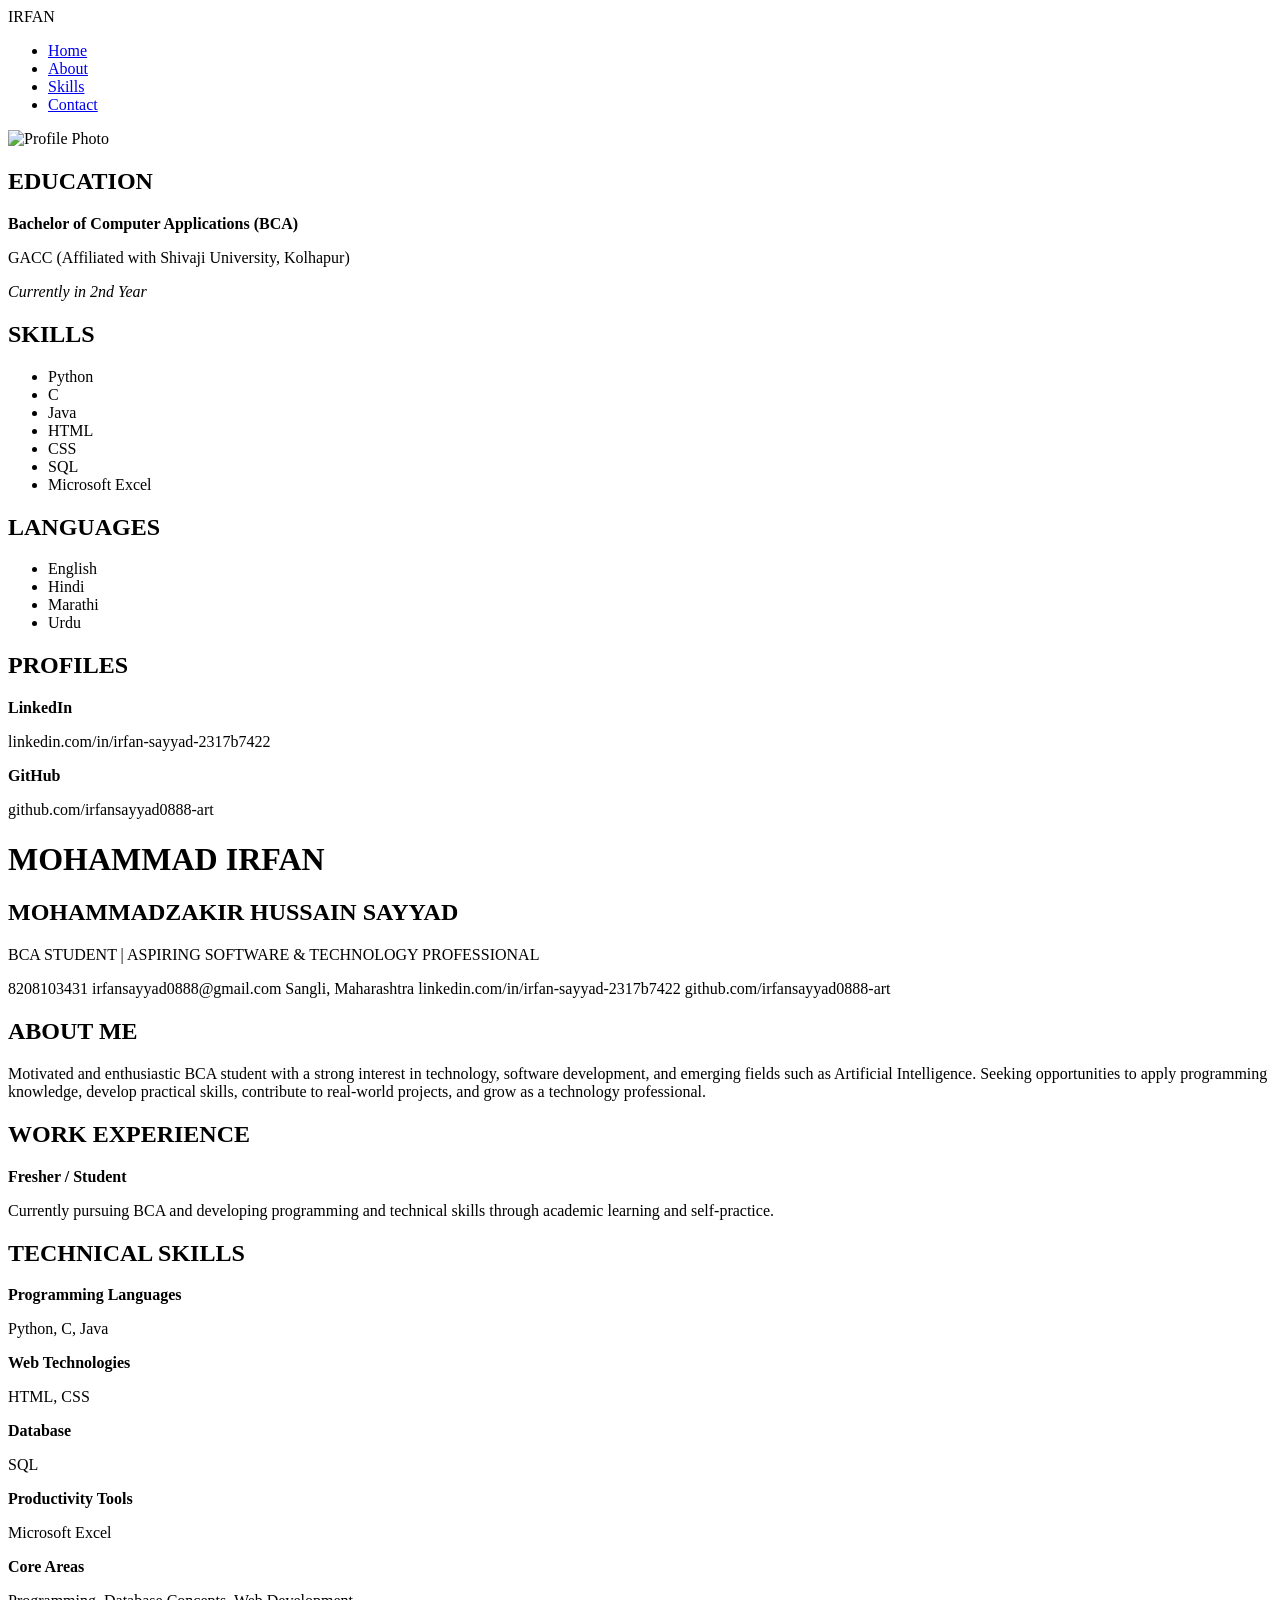
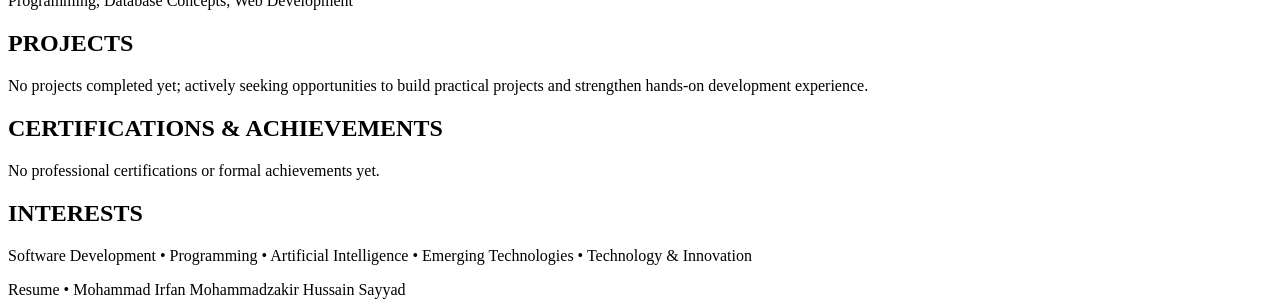
==== index.html @ cc60525d "Create index.html" ====
<!DOCTYPE html><html lang="en">
<head>
    <meta charset="UTF-8">
    <meta name="viewport" content="width=device-width, initial-scale=1.0">
    <title>Mohammad Irfan | Portfolio</title>
    <link rel="stylesheet" href="style.css">
</head>
<body><nav class="navbar">
    <div class="nav-logo">IRFAN</div>

    <ul class="nav-links">
        <li><a href="index.html">Home</a></li>
        <li><a href="about.html">About</a></li>
        <li><a href="skills.html">Skills</a></li>
        <li><a href="contact.html">Contact</a></li>
    </ul>
</nav>
<!DOCTYPE html>
<html lang="en">



<div class="resume">

    <!-- LEFT SIDEBAR -->

    <aside class="sidebar">

        <img src="profile.jpeg" class="profile" alt="Profile Photo">

        <div class="side-section">
            <h2>EDUCATION</h2>
            <p><b>Bachelor of Computer Applications (BCA)</b></p>
            <p>GACC (Affiliated with Shivaji University, Kolhapur)</p>
            <p><i>Currently in 2nd Year</i></p>
        </div>

        <div class="side-section">
            <h2>SKILLS</h2>
            <ul>
                <li>Python</li>
                <li>C</li>
                <li>Java</li>
                <li>HTML</li>
                <li>CSS</li>
                <li>SQL</li>
                <li>Microsoft Excel</li>
            </ul>
        </div>

        <div class="side-section">
            <h2>LANGUAGES</h2>
            <ul>
                <li>English</li>
                <li>Hindi</li>
                <li>Marathi</li>
                <li>Urdu</li>
            </ul>
        </div>

        <div class="side-section">
            <h2>PROFILES</h2>

            <p><b>LinkedIn</b></p>
            <p>linkedin.com/in/irfan-sayyad-2317b7422</p>

            <p><b>GitHub</b></p>
            <p>github.com/irfansayyad0888-art</p>
        </div>

    </aside>

    <!-- RIGHT MAIN CONTENT -->

    <main class="main">

        <header>
            <h1 class="name">MOHAMMAD IRFAN</h1>

            <h2 class="surname">
                MOHAMMADZAKIR HUSSAIN SAYYAD
            </h2>

            <p class="tagline">
                BCA STUDENT | ASPIRING SOFTWARE & TECHNOLOGY PROFESSIONAL
            </p>

            <div class="contact">
                <span>8208103431</span>
                <span>irfansayyad0888@gmail.com</span>
                <span>Sangli, Maharashtra</span>
                <span>linkedin.com/in/irfan-sayyad-2317b7422</span>
                <span>github.com/irfansayyad0888-art</span>
            </div>
        </header>

        <section class="section">
            <h2>ABOUT ME</h2>
            <p>
                Motivated and enthusiastic BCA student with a strong
                interest in technology, software development, and
                emerging fields such as Artificial Intelligence.
                Seeking opportunities to apply programming knowledge,
                develop practical skills, contribute to real-world
                projects, and grow as a technology professional.
            </p>
        </section>

        <section class="section">
            <h2>WORK EXPERIENCE</h2>
            <p><b>Fresher / Student</b></p>
            <p>
                Currently pursuing BCA and developing programming
                and technical skills through academic learning
                and self-practice.
            </p>
        </section>

        <section class="section">
            <h2>TECHNICAL SKILLS</h2>

            <div class="skills-grid">

                <div>
                    <p><b>Programming Languages</b></p>
                    <p>Python, C, Java</p>

                    <p><b>Web Technologies</b></p>
                    <p>HTML, CSS</p>

                    <p><b>Database</b></p>
                    <p>SQL</p>
                </div>

                <div>
                    <p><b>Productivity Tools</b></p>
                    <p>Microsoft Excel</p>

                    <p><b>Core Areas</b></p>
                    <p>
                        Programming, Database Concepts,
                        Web Development
                    </p>
                </div>

            </div>
        </section>

        <section class="section">
            <h2>PROJECTS</h2>
            <p>
                No projects completed yet; actively seeking
                opportunities to build practical projects and
                strengthen hands-on development experience.
            </p>
        </section>

        <section class="section">
            <h2>CERTIFICATIONS & ACHIEVEMENTS</h2>
            <p>
                No professional certifications or formal
                achievements yet.
            </p>
        </section>

        <section class="section">
            <h2>INTERESTS</h2>
            <p>
                Software Development • Programming • Artificial
                Intelligence • Emerging Technologies •
                Technology & Innovation
            </p>
        </section>

        <footer class="footer">
            Resume • Mohammad Irfan Mohammadzakir Hussain Sayyad
        </footer>

    </main>

</div>

</body>
</html>
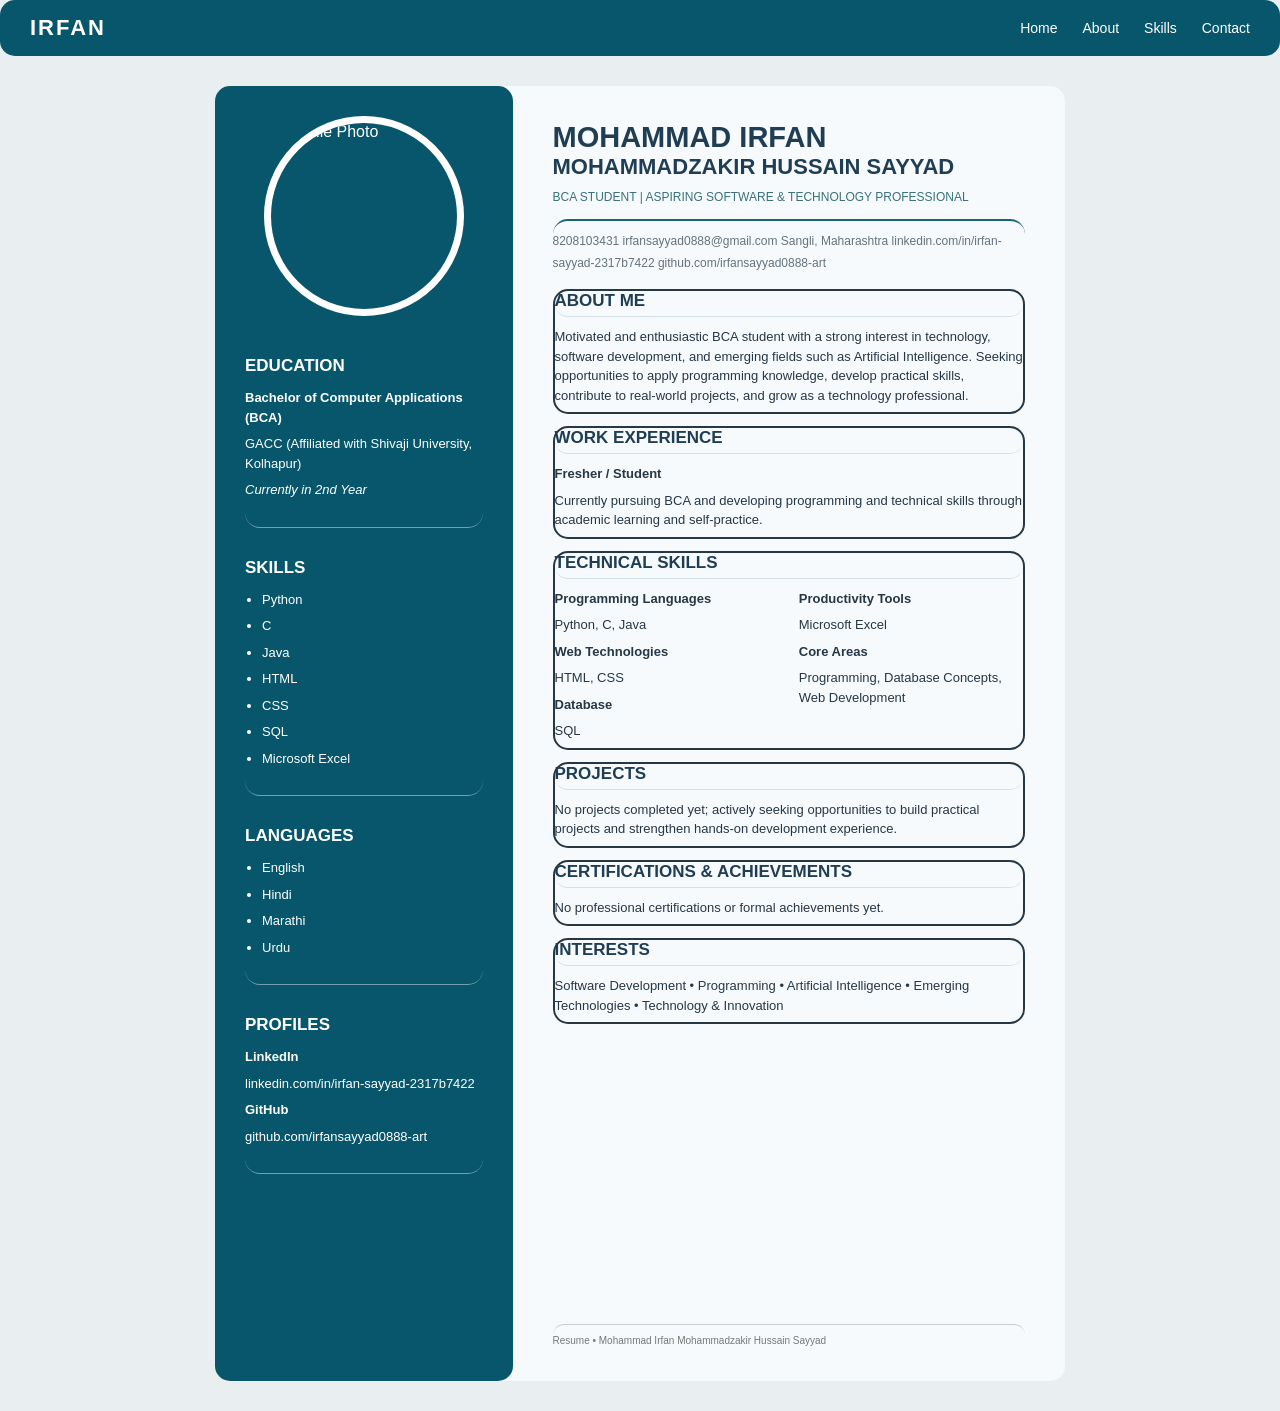
==== commit 5e3b594f: "Update index.html" ====
--- a/index.html
+++ b/index.html
@@ -3,7 +3,7 @@
     <meta charset="UTF-8">
     <meta name="viewport" content="width=device-width, initial-scale=1.0">
     <title>Mohammad Irfan | Portfolio</title>
-    <link rel="stylesheet" href="style.css">
+    <link rel="stylesheet" href="my%20portfolio/style.css">
 </head>
 <body><nav class="navbar">
     <div class="nav-logo">IRFAN</div>
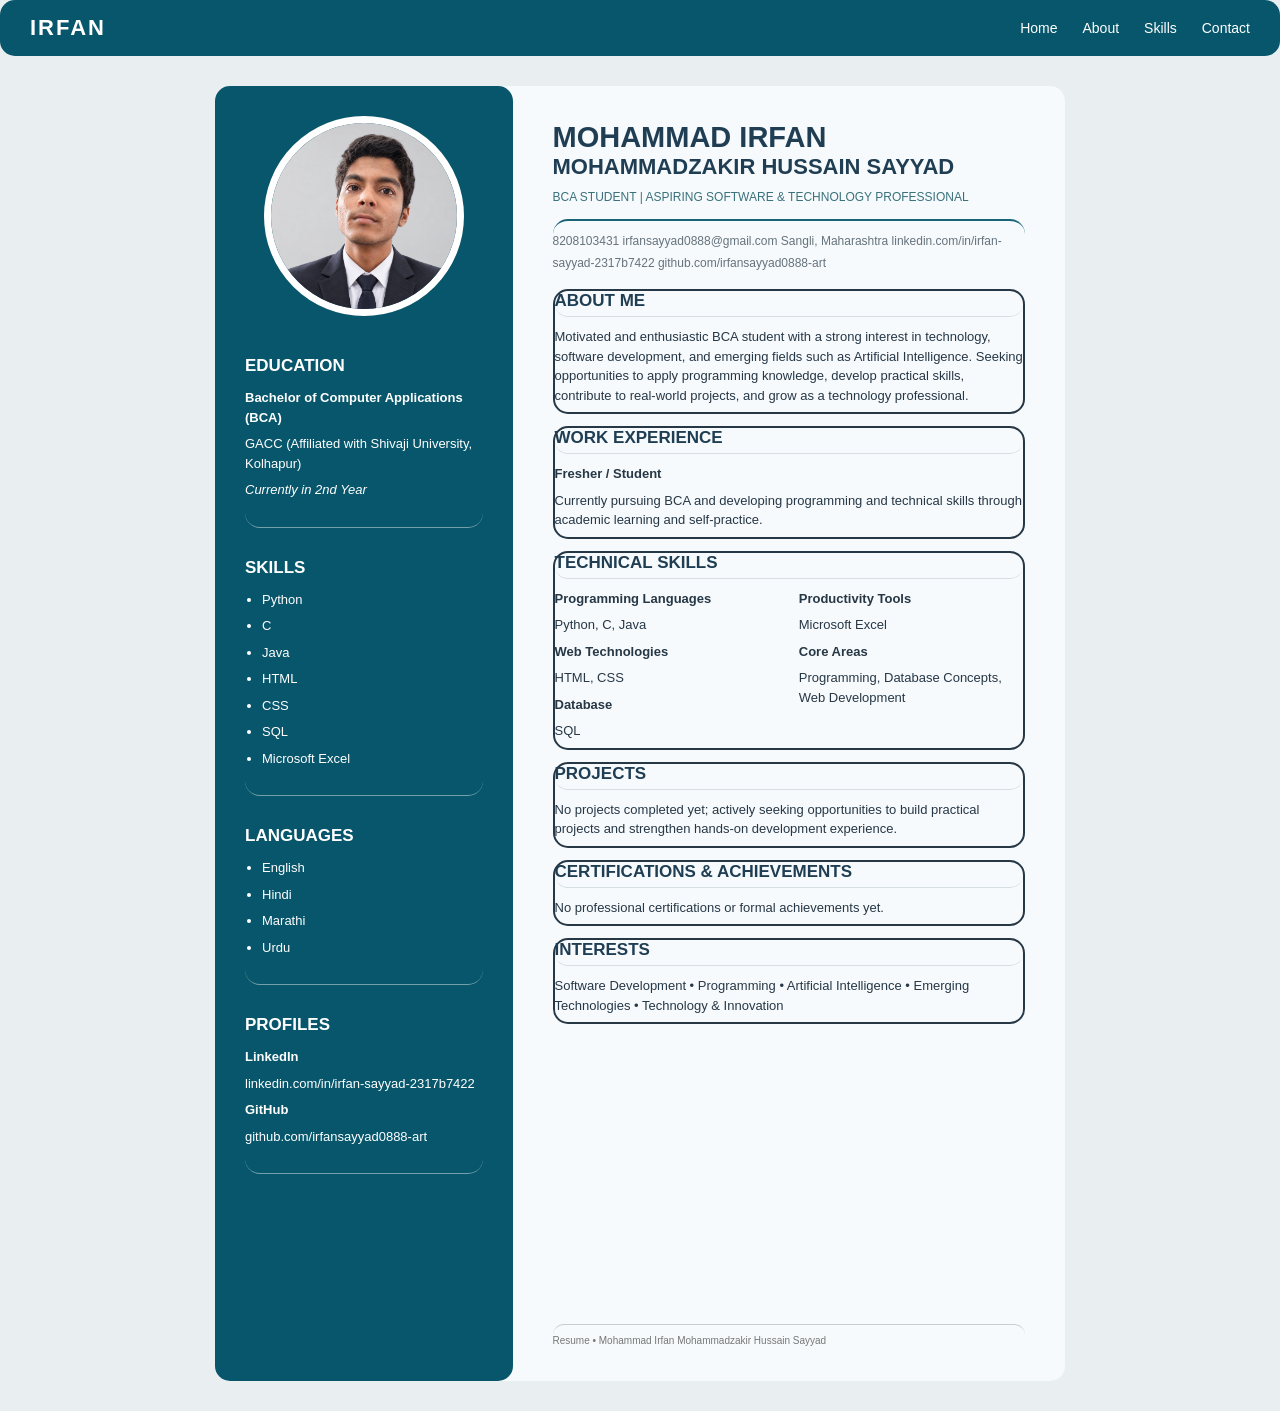
==== commit cd4229f0: "Update index.html" ====
--- a/index.html
+++ b/index.html
@@ -26,7 +26,8 @@
 
     <aside class="sidebar">
 
-        <img src="profile.jpeg" class="profile" alt="Profile Photo">
+        <img src="my%20portfolio/profile.jpeg" class="profile" alt="Profile Photo">
+
 
         <div class="side-section">
             <h2>EDUCATION</h2>
